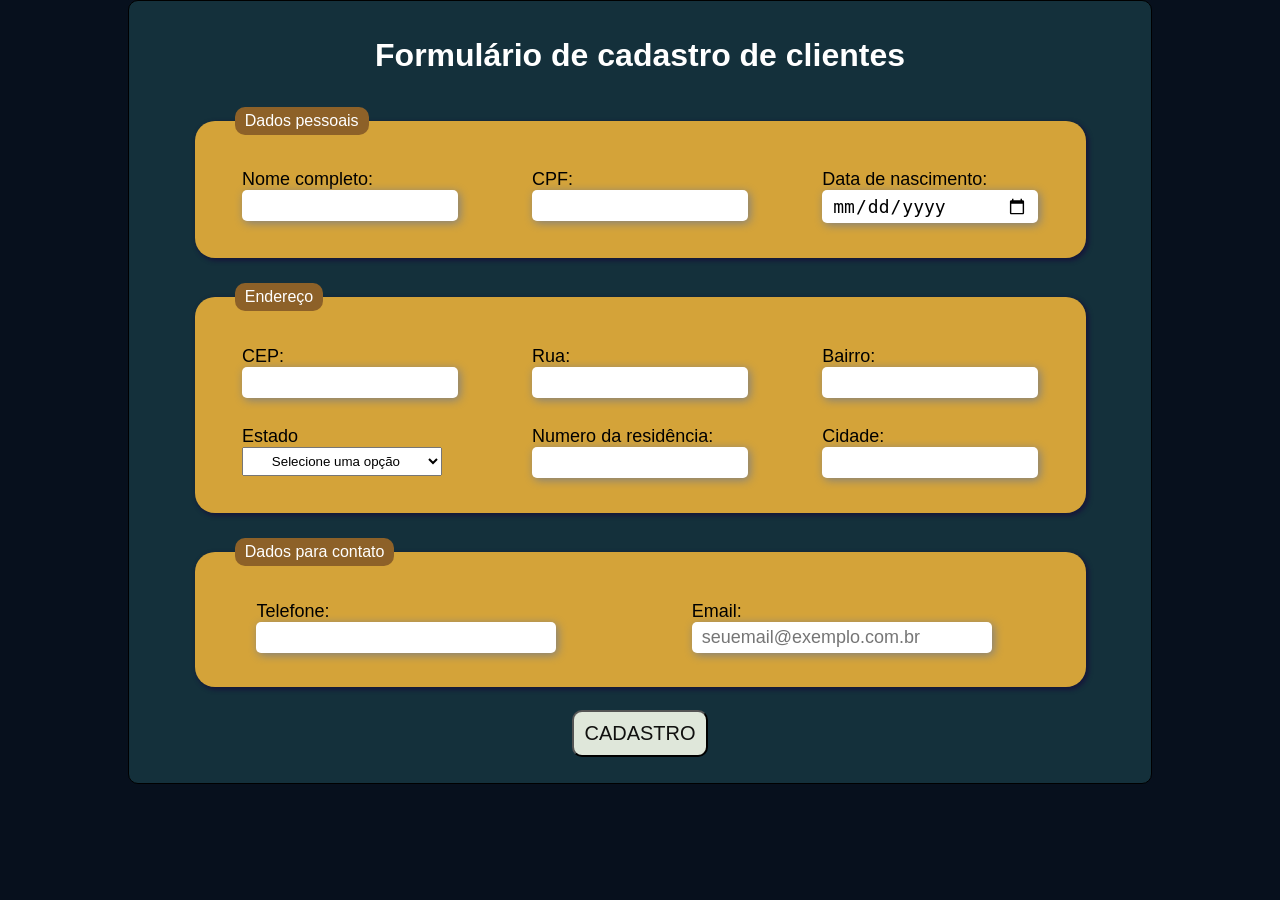
==== formulario-de-cadastro/index.html @ 3e468c77 "v1.0 - cadastro cliente - acessibilidade" ====
<!DOCTYPE html>
<html lang="pt-br">

<head>
    <meta charset="UTF-8">
    <meta name="viewport" content="width=device-width, initial-scale=1.0">
    <link rel="stylesheet" href="style.css">
    <title>Cadastro de clientes</title>
</head>

<body>
    <form class="cadastro-cliente" id="cadastro-cliente">
        <h1>Formulário de cadastro de clientes</h1>
        <Fieldset>
            <legend>Dados pessoais</legend>
            <p>
                <label for="nome">Nome completo:
                    <input type="text" name="nome" id="nome" required form="cadastro-cliente">
                </label>
            </p>

            <p>
                <label for="cpf">CPF:
                    <input type="text" id="cpf" name="cpf" required aria-describedby="cpf-ajuda" form="cadastro-cliente">
                    <small class="hidden" id="cpf-ajuda">Digite apenas números</small>
                </label>
            </p>

            <p>
                <label for="data-nascimento">Data de nascimento:
                    <input type="date" name="data-nascimento" id="data-nascimento" required form="cadastro-cliente">
                </label>
            </p>
        </Fieldset>

        <fieldset>
            <legend>Endereço</legend>
            <p>
                <label for="cep">CEP:
                    <input type="text" inputmode="numeric" name="cep" id="cep" required aria-describedby="cep-ajuda" form="cadastro-cliente">
                    <small class="hidden" id="cep-ajuda">Digite apenas números</small>
                </label>

                <label for="estado">Estado
                    <select id="estado" name="estado" required form="cadastro-cliente">
                        <option value="">Selecione uma opção</option>
                        <option value="SP">SP</option>
                        <option value="RJ">RJ</option>
                        <option value="ES">ES</option>
                        <option value="MG">MG</option>
                    </select>
                </label>
            </p>

            <p>
                <label for="rua">Rua:
                    <input type="text" name="rua" id="rua" required form="cadastro-cliente">
                </label>

                <label>Numero da residência:
                    <input type="text" name="numero" id="numero" required form="cadastro-cliente">
                </label>
            </p>

            <p>
                <label for="bairro">Bairro:
                    <input type="text" name="bairro" id="bairro" required form="cadastro-cliente">
                </label>

                <label for="cidade">Cidade:
                    <input type="text" name="cidade" id="cidade" required form="cadastro-cliente">
                </label>
            </p>
        </fieldset>

        <fieldset>
            <legend>Dados para contato</legend>
            <p>
                <label for="telefone">Telefone:
                    <input type="tel" name="telefone" id="telefone" aria-describedby="tel-ajuda" form="cadastro-cliente">
                    <small class="hidden" id="tel-ajuda">Digite o telefone completo com DDD, utilize apenas números.</small>
                </label>
            </p>

            <p>
                <label for="email">Email:
                    <input type="email" name="email" id="email" placeholder="seuemail@exemplo.com.br" form="cadastro-cliente">
                </label>
            </p>
        </fieldset>

        <button aria-label="Concluir cadastro" type="submit">Cadastro</button>
    </form>
</body>

</html>
---- formulario-de-cadastro/style.css ----
@charset "UTF-8";

* {
    margin: 0;
    padding: 0;
    box-sizing: border-box;
}

.hidden {
    display: none;
}

body {
    display: flex;
    justify-content: center;
    font-family: Arial, Helvetica, sans-serif;
    background-color: rgb(7, 16, 29);
}

.cadastro-cliente {
    padding: 1em;
    width: 80%;
    display: flex;
    flex-direction: column;
    justify-content: center;
    align-items: center;
    border: solid 1px black;
    border-radius: 10px;
    background-color: rgb(20, 48, 59);

    h1 {
        text-align: center;
        margin: 20px;
        color: white;
    }

    label {
        width: 80%;
        font-size: 18px;
        text-align: left;
        margin: 1.1vw auto;
        color: black;
        display: flex;
        flex-direction: column;
    }

    input {
        min-width: 100px;
        max-width: 300px;
        padding: 5px 10px;
        border-radius: 5px;
        border: none;
        font-size: 1em;
        box-shadow: 2px 2px 10px gray;
    }

    select {
        padding: 5px;
        max-width: 200px;
        text-align: center;
    }

    button {
        padding: 5px 10px;
        margin: 10px;
        background-color: rgb(223, 231, 218);
        padding: 10px;
        font-size: 20px;
        cursor: pointer;
        text-transform: uppercase;
        border-radius: 10px;
        color: rgb(17, 17, 15);
    }

    fieldset {
        width: 90%;
        max-width: 1200px;
        display: flex;
        flex-direction: row;
        flex-wrap: wrap;
        margin: 1vw;
        border-radius: 20px;
        border: none;
        box-shadow: 2px 2px 4px 1px rgb(21, 23, 58);
        background-color: rgb(212, 163, 57);
        padding: .8vw;
    }

    legend {
        color: white;
        background-color: rgb(141, 97, 40);
        padding: 5px 10px;
        border-radius: 10px;
        margin-left: 30px;
    }

    p {
        display: flex;
        flex-direction: column;
        margin: .8vw;
        flex: 1 2;
    }
}
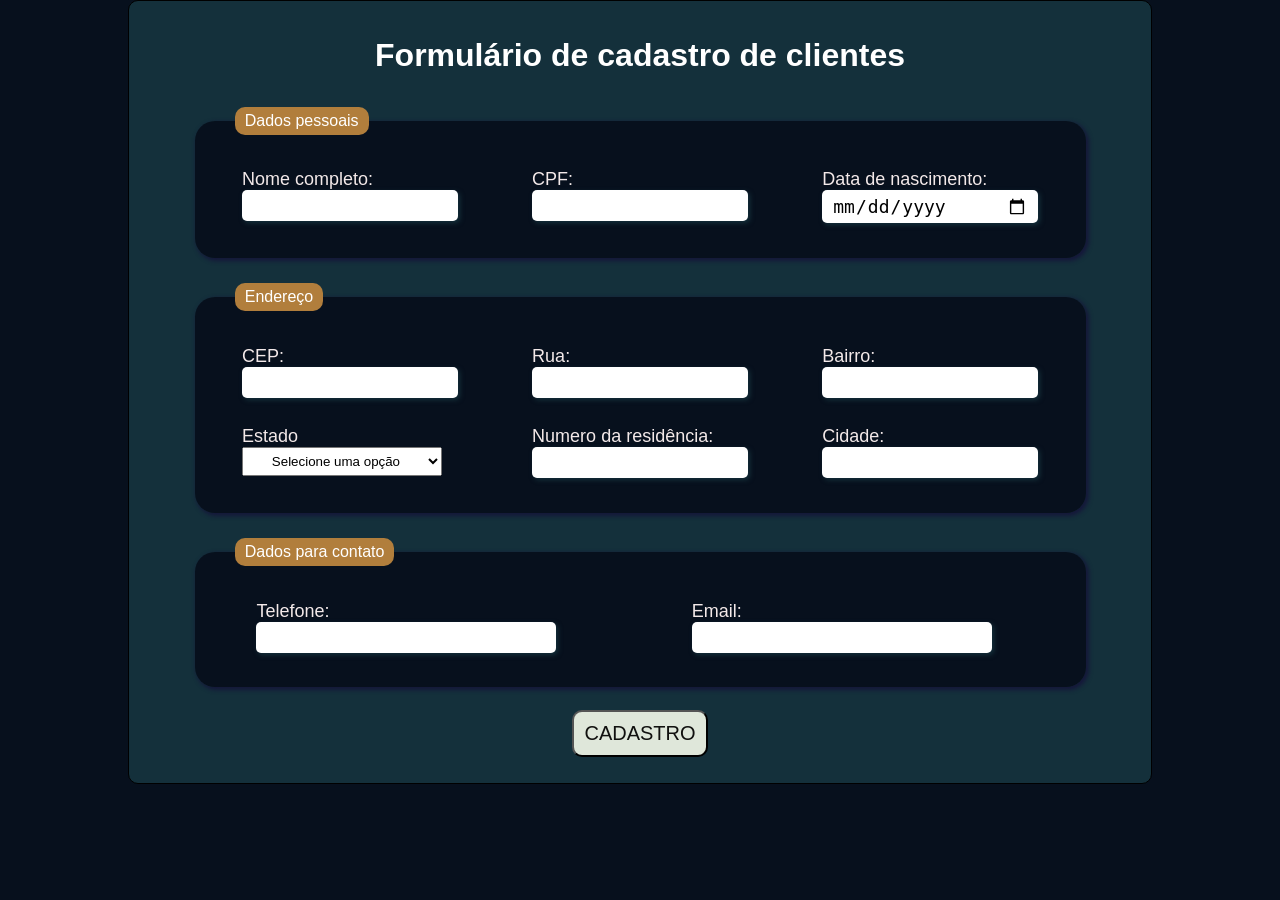
==== commit 3afb115d: "ajuste no padrão de cores e no input de email" ====
--- a/formulario-de-cadastro/index.html
+++ b/formulario-de-cadastro/index.html
@@ -84,7 +84,7 @@
 
             <p>
                 <label for="email">Email:
-                    <input type="email" name="email" id="email" placeholder="seuemail@exemplo.com.br" form="cadastro-cliente">
+                    <input type="email" name="email" id="email" form="cadastro-cliente">
                 </label>
             </p>
         </fieldset>
--- a/formulario-de-cadastro/style.css
+++ b/formulario-de-cadastro/style.css
@@ -39,7 +39,7 @@
         font-size: 18px;
         text-align: left;
         margin: 1.1vw auto;
-        color: black;
+        color: rgb(243, 233, 233);
         display: flex;
         flex-direction: column;
     }
@@ -51,7 +51,7 @@
         border-radius: 5px;
         border: none;
         font-size: 1em;
-        box-shadow: 2px 2px 10px gray;
+        box-shadow: 2px 2px 5px rgb(20, 48, 59);
     }
 
     select {
@@ -82,13 +82,13 @@
         border-radius: 20px;
         border: none;
         box-shadow: 2px 2px 4px 1px rgb(21, 23, 58);
-        background-color: rgb(212, 163, 57);
+        background-color: rgb(7, 16, 29);
         padding: .8vw;
     }
 
     legend {
         color: white;
-        background-color: rgb(141, 97, 40);
+        background-color: rgb(177, 126, 60);
         padding: 5px 10px;
         border-radius: 10px;
         margin-left: 30px;
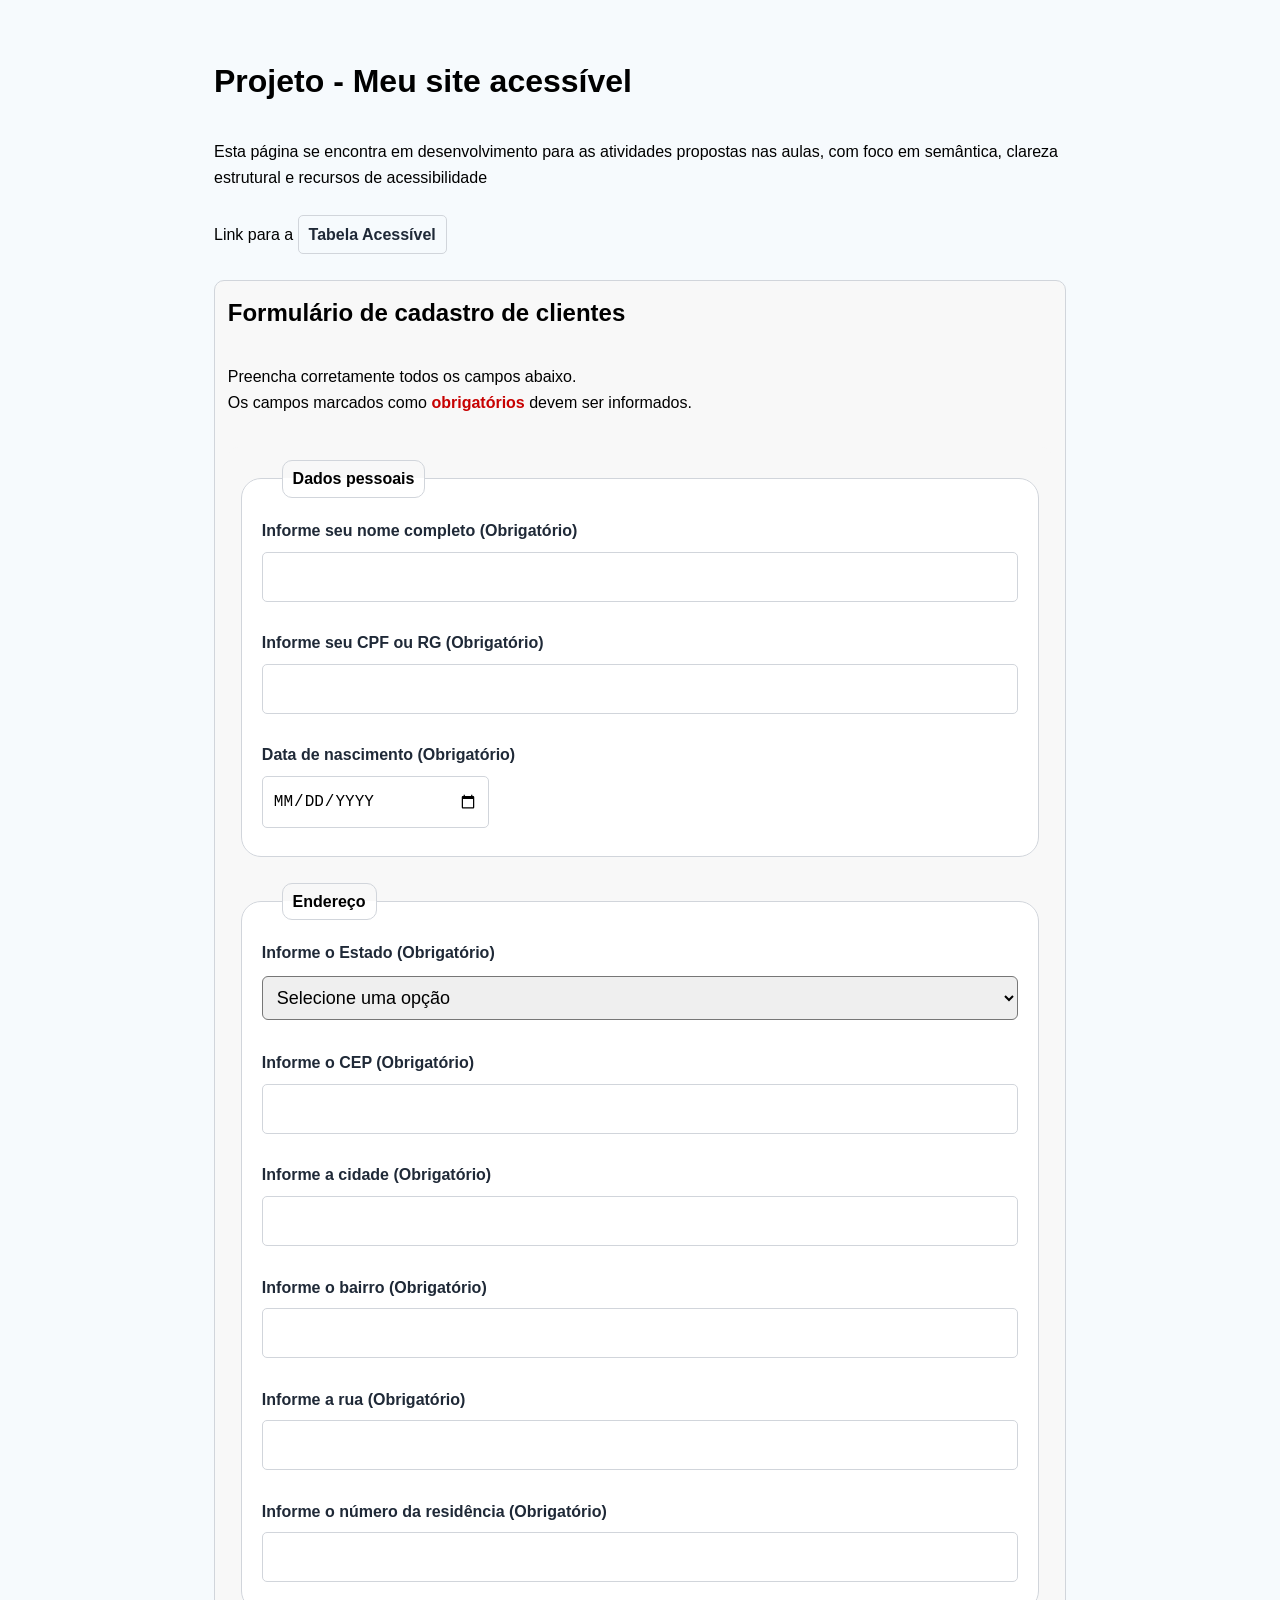
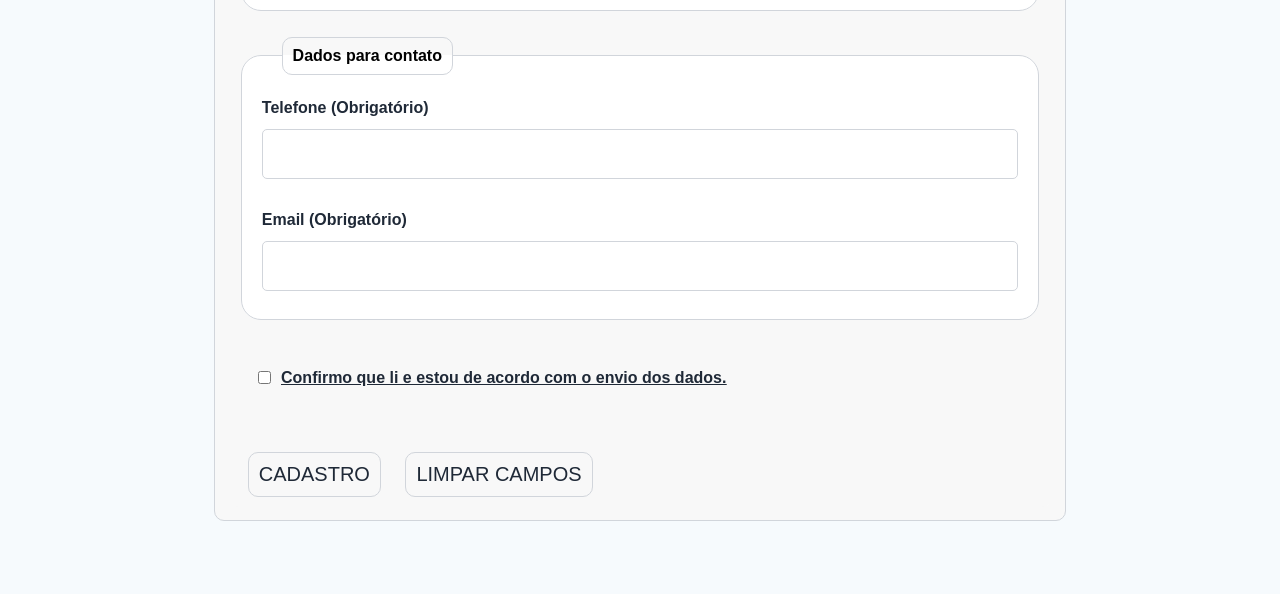
==== commit 128c8181: "alteração do layout do cadastro, validação JS adicionada juntamente com a tabela acessivel - Versao " ====
--- a/formulario-de-cadastro/index.html
+++ b/formulario-de-cadastro/index.html
@@ -4,93 +4,145 @@
 <head>
     <meta charset="UTF-8">
     <meta name="viewport" content="width=device-width, initial-scale=1.0">
-    <link rel="stylesheet" href="style.css">
-    <title>Cadastro de clientes</title>
+    <link rel="stylesheet" href="styles/style.css">
+    <title>Projeto acessibilidade</title>
+
 </head>
 
 <body>
-    <form class="cadastro-cliente" id="cadastro-cliente">
-        <h1>Formulário de cadastro de clientes</h1>
-        <Fieldset>
-            <legend>Dados pessoais</legend>
-            <p>
-                <label for="nome">Nome completo:
-                    <input type="text" name="nome" id="nome" required form="cadastro-cliente">
-                </label>
+    <main class="container">
+        <h1>Projeto - Meu site acessível</h1>
+        <p>
+            Esta página se encontra em desenvolvimento para as atividades propostas nas aulas, com foco em semântica,
+            clareza estrutural e recursos de acessibilidade
+        </p>
+        <p>
+            Link para a <a href="tabela.html" aria-label="Ir para página contendo uma tabela de preços">Tabela Acessível</a>
+        </p>
+        <section aria-labelledby="titulo-principal">
+            <h2 id="titulo-principal">Formulário de cadastro de clientes</h2>
+            <p id="instrucoes-formulario">
+                Preencha corretamente todos os campos abaixo. <br> Os campos marcados como <span
+                    class="required">obrigatórios</span> devem ser
+                informados.
             </p>
+            <form id="cadastro-cliente" aria-describedby="instrucoes-formulario" novalidate class="cadastro-cliente">
 
-            <p>
-                <label for="cpf">CPF:
-                    <input type="text" id="cpf" name="cpf" required aria-describedby="cpf-ajuda" form="cadastro-cliente">
-                    <small class="hidden" id="cpf-ajuda">Digite apenas números</small>
-                </label>
-            </p>
+                <Fieldset>
+                    <legend>Dados pessoais</legend>
+                    <p>
+                        <label for="nome">Informe seu nome completo (Obrigatório)
+                            <input type="text" name="nome" id="nome" required form="cadastro-cliente"
+                                aria-describedby="nome-erro">
+                            <small id="nome-erro" class="erro" aria-live="polite"></small>
+                        </label>
+                    </p>
+                    <p>
+                        <label for="cpf">Informe seu CPF ou RG (Obrigatório)
+                            <input type="text" id="cpf" name="cpf" required aria-describedby="cpf-erro"
+                                form="cadastro-cliente">
+                            <small id="cpf-erro" class="erro" aria-live="polite"></small>
+                        </label>
+                    </p>
+                    <p>
+                        <label for="data-nascimento">Data de nascimento (Obrigatório)
+                            <input type="date" name="data-nascimento" id="data-nascimento" required
+                                aria-describedby="data-erro" form="cadastro-cliente">
+                            <small id="data-erro" class="erro" aria-live="polite"></small>
+                        </label>
+                    </p>
+                </Fieldset>
+                <fieldset>
+                    <legend>Endereço</legend>
+                    <p>
+                        <label for="estado">Informe o Estado (Obrigatório)
+                            <select id="estado" name="estado" form="cadastro-cliente" aria-describedby="estado-erro">
+                                <optgroup label="Estados do Brasil">
+                                    <option value="">Selecione uma opção</option>
+                                    <option value="SP">SP</option>
+                                    <option value="RJ">RJ</option>
+                                    <option value="ES">ES</option>
+                                    <option value="MG">MG</option>
+                                </optgroup>
+                            </select>
+                            <small id="estado-erro" class="erro" aria-live="polite"></small>
+                        </label>
+                    </p>
 
-            <p>
-                <label for="data-nascimento">Data de nascimento:
-                    <input type="date" name="data-nascimento" id="data-nascimento" required form="cadastro-cliente">
-                </label>
-            </p>
-        </Fieldset>
+                    <p>
+                        <label for="cep">Informe o CEP (Obrigatório)
+                            <input type="text" inputmode="numeric" name="cep" id="cep" required
+                                aria-describedby="cep-erro" form="cadastro-cliente">
+                            <small id="cep-erro" class="erro" aria-live="polite"></small>
+                        </label>
+                    </p>
 
-        <fieldset>
-            <legend>Endereço</legend>
-            <p>
-                <label for="cep">CEP:
-                    <input type="text" inputmode="numeric" name="cep" id="cep" required aria-describedby="cep-ajuda" form="cadastro-cliente">
-                    <small class="hidden" id="cep-ajuda">Digite apenas números</small>
-                </label>
+                    <p>
+                        <label for="cidade">Informe a cidade (Obrigatório)
+                            <input type="text" name="cidade" id="cidade" required aria-describedby="cidade-erro"
+                                form="cadastro-cliente">
+                            <small id="cidade-erro" class="erro" aria-live="polite"></small>
+                        </label>
+                    </p>
 
-                <label for="estado">Estado
-                    <select id="estado" name="estado" required form="cadastro-cliente">
-                        <option value="">Selecione uma opção</option>
-                        <option value="SP">SP</option>
-                        <option value="RJ">RJ</option>
-                        <option value="ES">ES</option>
-                        <option value="MG">MG</option>
-                    </select>
-                </label>
-            </p>
+                    <p>
+                        <label for="bairro">Informe o bairro (Obrigatório)
+                            <input type="text" name="bairro" id="bairro" required aria-describedby="bairro-erro"
+                                form="cadastro-cliente">
+                            <small id="bairro-erro" class="erro" aria-live="polite"></small>
+                        </label>
+                    </p>
 
-            <p>
-                <label for="rua">Rua:
-                    <input type="text" name="rua" id="rua" required form="cadastro-cliente">
-                </label>
+                    <p>
+                        <label for="rua">Informe a rua (Obrigatório)
+                            <input type="text" name="rua" id="rua" required aria-describedby="rua-erro"
+                                form="cadastro-cliente">
+                            <small id="rua-erro" class="erro" aria-live="polite"></small>
+                        </label>
+                    </p>
 
-                <label>Numero da residência:
-                    <input type="text" name="numero" id="numero" required form="cadastro-cliente">
-                </label>
-            </p>
+                    <p>
+                        <label for="numero">Informe o número da residência (Obrigatório)
+                            <input type="text" name="numero" id="numero" required aria-describedby="numero-erro"
+                                form="cadastro-cliente">
+                            <small id="numero-erro" class="erro" aria-live="polite"></small>
+                        </label>
+                    </p>
+                </fieldset>
+                <fieldset>
+                    <legend>Dados para contato</legend>
+                    <p>
+                        <label for="telefone">Telefone (Obrigatório)
+                            <input type="tel" name="telefone" id="telefone" aria-describedby="tel-erro"
+                                form="cadastro-cliente">
+                            <small id="tel-erro" class="erro" aria-live="polite"></small>
+                        </label>
+                    </p>
+                    <p>
+                        <label for="email">Email (Obrigatório)
+                            <input type="email" name="email" id="email" required aria-describedby="email-erro"
+                                form="cadastro-cliente">
+                            <small id="email-erro" class="erro" aria-live="polite"></small>
+                        </label>
+                    </p>
+                </fieldset>
+                <p class="aceita-termos">
+                    <label for="concordo" class="aceita-termos"> Confirmo que li e estou de acordo com o envio dos
+                        dados.
+                        <input type="checkbox" id="concordo" name="concordo" aria-describedby="concordo-erro" />
+                    </label>
 
-            <p>
-                <label for="bairro">Bairro:
-                    <input type="text" name="bairro" id="bairro" required form="cadastro-cliente">
-                </label>
+                </p>
+                <small id="concordo-erro" class="erro" aria-live="polite"></small>
 
-                <label for="cidade">Cidade:
-                    <input type="text" name="cidade" id="cidade" required form="cadastro-cliente">
-                </label>
-            </p>
-        </fieldset>
-
-        <fieldset>
-            <legend>Dados para contato</legend>
-            <p>
-                <label for="telefone">Telefone:
-                    <input type="tel" name="telefone" id="telefone" aria-describedby="tel-ajuda" form="cadastro-cliente">
-                    <small class="hidden" id="tel-ajuda">Digite o telefone completo com DDD, utilize apenas números.</small>
-                </label>
-            </p>
-
-            <p>
-                <label for="email">Email:
-                    <input type="email" name="email" id="email" form="cadastro-cliente">
-                </label>
-            </p>
-        </fieldset>
-
-        <button aria-label="Concluir cadastro" type="submit">Cadastro</button>
-    </form>
+                <div class="botoes">
+                    <button aria-label="Concluir cadastro" type="submit">Cadastro</button>
+                    <button type="reset">Limpar campos</button>
+                </div>
+            </form>
+        </section>
+    </main>
+    <script src="script/script.js" defer></script>
 </body>
 
 </html>
--- a/formulario-de-cadastro/styles/style.css
+++ b/formulario-de-cadastro/styles/style.css
@@ -0,0 +1,227 @@
+@charset "UTF-8";
+
+:root {
+  --bgcolor: rgb(246, 250, 253);
+  --text: #1f2937;
+  --border: #d1d5db;
+  --focus: #11a064;
+  --surface: #f8f8f8;
+  --error: #fa2d2d;
+}
+
+
+* {
+  margin: 0;
+  padding: 0;
+  box-sizing: border-box;
+}
+
+.hidden {
+  display: none;
+}
+
+body {
+  display: flex;
+  justify-content: center;
+  font-family: Arial, Helvetica, sans-serif;
+  background-color: var(--bgcolor);
+  line-height: 1.6;
+}
+
+main {
+  width: 900px;
+  margin: 0 auto;
+
+  h1 {
+    text-align: left;
+    margin: 1em 0;
+  }
+
+  p {
+    margin: 2em 0;
+  }
+}
+
+.container {
+  max-width: 900px;
+  margin: 0 auto;
+  padding: 24px;
+}
+
+.required {
+  font-weight: 700;
+  color: rgb(199, 1, 1);
+}
+
+.erro {
+  color: var(--error);
+  font-weight: 600;
+  font-size: 14px;
+  text-transform: uppercase;
+}
+
+a {
+  text-decoration: none;
+  border: solid 1px var(--border);
+  padding: 10px;
+  color: var(--text);
+  font-weight: bold;
+  border-radius: 5px;
+}
+
+
+
+section {
+  padding: 1vw;
+  margin-bottom: 48px;
+  background: var(--surface);
+  border: 1px solid var(--border);
+  border-radius: 10px;
+}
+
+.cadastro-cliente {
+  display: flex;
+  flex-direction: column;
+  border-radius: 10px;
+  background-color: var(--surface);
+
+  h1 {
+    text-align: center;
+    margin: 20px;
+    color: white;
+  }
+
+  label {
+    font-size: 16px;
+    font-weight: bold;
+    text-align: left;
+    color: var(--text);
+    display: flex;
+    flex-direction: column;
+  }
+
+  input {
+    padding: 15px 10px;
+    border-radius: 5px;
+    font-size: 1em;
+    border: solid 1px var(--border);
+    margin: 8px 0;
+  }
+
+  select {
+    padding: 10px;
+    font-size: 18px;
+    border-radius: 6px;
+    margin: 10px 0;
+  }
+
+  button {
+    border: solid 1px var(--border);
+    padding: 5px 10px;
+    margin: 10px;
+    max-width: 300px;
+    background-color: var(--surface);
+    padding: 10px;
+    font-size: 20px;
+    cursor: pointer;
+    text-transform: uppercase;
+    border-radius: 10px;
+    color: var(--text);
+  }
+
+  fieldset {
+    padding: 10px;
+    display: flex;
+    flex-direction: column;
+    flex-wrap: wrap;
+    margin: 1vw;
+    border-radius: 20px;
+    border: solid 1px var(--border);
+    background-color: rgb(255, 255, 255);
+  }
+
+  legend {
+    color: rgb(0, 0, 0);
+    font-weight: bold;
+    background-color: transparent;
+    padding: 5px 10px;
+    border-radius: 10px;
+    margin-left: 30px;
+    border: solid 1px var(--border);
+  }
+
+  p {
+    display: flex;
+    flex-direction: column;
+    margin: 0.8vw;
+    flex: 1 2;
+  }
+
+  #data-nascimento {
+    width: 30%;
+    text-transform: uppercase;
+  }
+
+  .aceita-termos {
+    padding: 10px;
+    flex-direction: row-reverse;
+    gap: 10px;
+    align-items: center;
+    justify-content: flex-end;
+    text-decoration: underline;
+  }
+
+  #concordo-erro {
+    text-align: center;
+    padding: 10px;
+    border-radius: 15px;
+  }
+}
+
+.botoes {
+  padding: 0 10px;
+}
+
+button:hover,
+input:hover,
+select:hover,
+textarea:hover,
+a:hover {
+  border-color: #282829;
+}
+
+a:focus,
+button:focus,
+input:focus,
+select:focus,
+textarea:focus {
+  outline: 2px solid var(--focus);
+  outline-offset: 1px;
+}
+
+/* TABELA */
+
+table {
+  width: 100%;
+  border-collapse: collapse;
+  table-layout: auto;
+
+  caption {
+    font-size: 20px;
+    text-align: left;
+    font-weight: bold;
+    margin: 10px 0;
+  }
+
+  td, th {
+    border: solid 1px var(--border);
+    padding: 14px;
+    text-align: left;
+  }
+
+  thead {
+    background-color: rgb(224, 245, 222);
+  }
+  
+}
+
